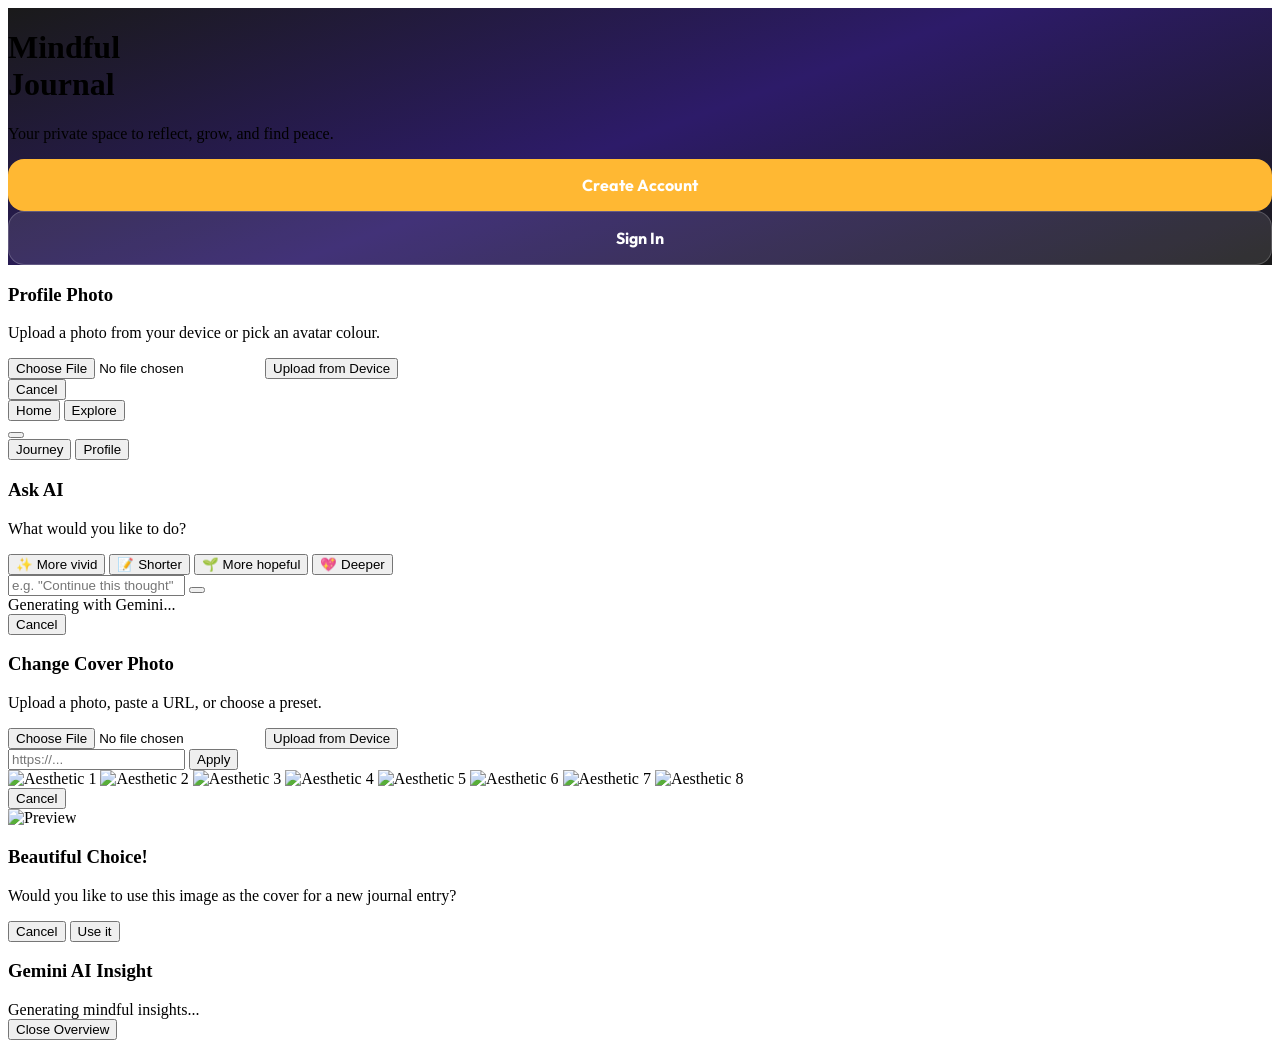
==== journal-app/index.html @ d324f7d2 "Add files via upload" ====
<!DOCTYPE html>
<html lang="en">
<head>
  <meta charset="UTF-8">
  <meta name="viewport" content="width=device-width, initial-scale=1.0, maximum-scale=1.0, user-scalable=no">
  <title>Mindful Journal</title>
  <script src="https://cdn.tailwindcss.com"></script>
  <link href="https://fonts.googleapis.com/css2?family=Outfit:wght@300;400;500;600;700&display=swap" rel="stylesheet">
  <script>
    tailwind.config = {
      theme: {
        extend: {
          colors: {
            brand: {
              yellow: '#FFB833',
              orange: '#FF9E2C',
              dark: '#1A1A1A',
              gray: '#F5F5F7',
              text: '#333333',
              lightText: '#8E8E93',
            },
            card: {
              peach: '#FEE4DE',
              lavender: '#E7E0FF',
              sage: '#E3E9D7',
              sun: '#FCDC6E', // approximating the sun card
            }
          },
          fontFamily: {
            sans: ['Outfit', 'sans-serif'],
          },
          boxShadow: {
            'soft': '0 4px 20px rgba(0, 0, 0, 0.05)',
            'float': '0 8px 30px rgba(255, 184, 51, 0.3)',
          }
        }
      }
    }
  </script>
  <link href="https://cdn.jsdelivr.net/npm/remixicon@3.5.0/fonts/remixicon.css" rel="stylesheet">
  <link rel="stylesheet" href="style.css">
</head>
<body class="bg-brand-gray text-brand-text font-sans antialiased sm:flex sm:justify-center sm:items-center sm:h-screen sm:bg-gray-200">
  <!-- Mobile Emulator Container for Desktop -->
  <div id="app-wrapper" class="w-full h-full min-h-screen bg-brand-gray relative overflow-hidden sm:w-[390px] sm:h-[844px] sm:min-h-[844px] sm:rounded-[40px] sm:shadow-2xl sm:border-[8px] sm:border-white flex flex-col">

    <!-- Auth Overlay — covers the entire app until user is logged in -->
    <div id="auth-overlay" class="absolute inset-0 z-[500] bg-white flex flex-col overflow-y-auto hide-scrollbar">
      <!-- Content injected by JS depending on auth step -->
    </div>

    <!-- Avatar Picker Modal -->
    <div id="avatar-picker-modal" class="fixed inset-0 z-[600] bg-black/50 backdrop-blur-sm hidden flex-col justify-end">
      <div class="bg-white w-full rounded-t-[32px] p-4 sm:p-6 pb-10 shadow-2xl">
        <div class="w-12 h-1.5 bg-gray-200 rounded-full mx-auto mb-5"></div>
        <h3 class="text-xl font-bold mb-1">Profile Photo</h3>
        <p class="text-sm text-brand-lightText mb-5">Upload a photo from your device or pick an avatar colour.</p>
        <input type="file" id="avatar-file-input" accept="image/*" class="hidden" onchange="handleAvatarFileUpload(event)">
        <button onclick="document.getElementById('avatar-file-input').click()" class="w-full py-3 bg-brand-dark text-white font-bold rounded-xl text-sm mb-5 flex items-center justify-center gap-2 hover:bg-black transition-colors">
          <i class="ri-upload-2-line text-lg"></i> Upload from Device
        </button>
        <div class="grid grid-cols-4 gap-3 mb-5" id="avatar-preset-grid">
          <!-- Presets injected by JS -->
        </div>
        <button onclick="closeAvatarPicker()" class="w-full py-3 bg-brand-gray rounded-xl font-semibold text-brand-dark">Cancel</button>
      </div>
    </div>

    <!-- Screens Container -->

    <div id="screens-container" class="flex-1 overflow-y-auto pb-24 hide-scrollbar relative bg-brand-gray">
      <!-- Home Screen -->
      <div id="screen-home" class="screen-view active w-full min-h-full p-4 sm:p-6 transition-opacity duration-300">
        <!-- Content injected by JS -->
      </div>

      <div id="screen-detail" class="screen-view w-full min-h-full p-4 sm:p-6 transition-opacity duration-300 bg-white">
        <!-- Content injected by JS -->
      </div>

      <div id="screen-explore" class="screen-view w-full min-h-full p-0 transition-opacity duration-300 bg-brand-gray">
        <!-- Content injected by JS -->
      </div>

      <div id="screen-create" class="screen-view w-full min-h-full p-4 sm:p-6 transition-opacity duration-300 bg-white">
        <!-- Content injected by JS -->
      </div>

      <div id="screen-stats" class="screen-view w-full min-h-full p-4 sm:p-6 transition-opacity duration-300 bg-brand-gray">
        <!-- Content injected by JS -->
      </div>

      <div id="screen-profile" class="screen-view w-full min-h-full p-4 sm:p-6 transition-opacity duration-300 bg-brand-gray">
        <!-- Content injected by JS -->
      </div>
    </div>

    <!-- Bottom Navigation -->
    <nav id="bottom-nav" class="absolute bottom-0 left-0 w-full bg-white px-4 sm:px-6 pb-6 sm:pb-8 pt-3 sm:pt-4 rounded-t-3xl shadow-[0_-4px_20px_rgba(0,0,0,0.03)] flex justify-around sm:justify-between items-center z-50">
      <button class="nav-item active flex flex-col items-center gap-1 text-brand-dark" data-target="screen-home">
        <i class="ri-home-5-fill text-2xl"></i>
        <span class="text-[10px] font-medium">Home</span>
      </button>
      <button class="nav-item flex flex-col items-center gap-1 text-brand-lightText grayscale opacity-60" data-target="screen-explore">
        <i class="ri-compass-3-line text-2xl"></i>
        <span class="text-[10px] font-medium">Explore</span>
      </button>
      
      <!-- FAB -->
      <div class="relative -top-5 sm:-top-6">
        <button onclick="switchScreen('screen-create')" class="w-14 h-14 bg-brand-yellow rounded-full flex items-center justify-center text-white text-3xl shadow-float hover:scale-105 transition-transform">
          <i class="ri-add-line"></i>
        </button>
      </div>

      <button class="nav-item flex flex-col items-center gap-1 text-brand-lightText grayscale opacity-60" data-target="screen-stats">
        <i class="ri-bar-chart-2-fill text-2xl"></i>
        <span class="text-[10px] font-medium">Journey</span>
      </button>
      <button class="nav-item flex flex-col items-center gap-1 text-brand-lightText grayscale opacity-60" data-target="screen-profile">
        <i class="ri-user-3-fill text-2xl"></i>
        <span class="text-[10px] font-medium">Profile</span>
      </button>
    </nav>

    <!-- Floating AI Selection Popup (shown when text is highlighted) -->
    <div id="ai-selection-popup" style="display:none; top:0; left:0;">
      <button class="ai-purple" onclick="aiRewriteSelection('improve')">
        <i class="ri-sparkling-fill"></i> Improve
      </button>
      <div class="sep"></div>
      <button onclick="aiRewriteSelection('shorter')">Shorter</button>
      <button onclick="aiRewriteSelection('emotional')">Emotional</button>
      <div class="sep"></div>
      <button onclick="aiRewriteCustom()"><i class="ri-chat-ai-line"></i> Ask AI</button>
    </div>

    <!-- Ask AI Bottom Sheet Modal -->
    <div id="ask-ai-modal" class="fixed inset-0 z-[300] bg-black/50 backdrop-blur-sm hidden flex-col justify-end">
      <div class="modal-card bg-white w-full rounded-t-[32px] p-4 sm:p-6 pb-10 shadow-2xl">
        <div class="w-12 h-1.5 bg-gray-200 rounded-full mx-auto mb-5"></div>
        <div class="flex items-center gap-3 mb-4">
          <div class="w-10 h-10 rounded-full bg-gradient-to-tr from-purple-500 to-pink-500 flex items-center justify-center text-white flex-shrink-0">
            <i class="ri-sparkling-fill"></i>
          </div>
          <div>
            <h3 class="font-bold text-brand-dark text-lg leading-tight">Ask AI</h3>
            <p id="ask-ai-context-label" class="text-xs text-brand-lightText">What would you like to do?</p>
          </div>
        </div>

        <div class="flex gap-2 flex-wrap mb-4">
          <button onclick="askAiQuickAction('Rewrite this to be more vivid and descriptive')" class="px-3 py-2 bg-purple-50 text-purple-700 text-xs font-semibold rounded-xl border border-purple-200 hover:bg-purple-100 transition">✨ More vivid</button>
          <button onclick="askAiQuickAction('Make this more concise and clear')" class="px-3 py-2 bg-blue-50 text-blue-700 text-xs font-semibold rounded-xl border border-blue-200 hover:bg-blue-100 transition">📝 Shorter</button>
          <button onclick="askAiQuickAction('Rewrite this to sound more positive and hopeful')" class="px-3 py-2 bg-green-50 text-green-700 text-xs font-semibold rounded-xl border border-green-200 hover:bg-green-100 transition">🌱 More hopeful</button>
          <button onclick="askAiQuickAction('Rewrite this to sound more emotionally deep and reflective')" class="px-3 py-2 bg-red-50 text-red-700 text-xs font-semibold rounded-xl border border-red-200 hover:bg-red-100 transition">💖 Deeper</button>
        </div>

        <div class="flex gap-2">
          <input type="text" id="ask-ai-input" placeholder='e.g. "Continue this thought"' class="flex-1 bg-brand-gray px-4 py-3 rounded-xl text-sm outline-none border border-transparent focus:border-purple-400 transition-colors">
          <button onclick="askAiCustomSubmit()" class="w-12 h-12 bg-brand-dark text-white rounded-xl flex-shrink-0 flex items-center justify-center hover:bg-black transition-colors">
            <i class="ri-send-plane-fill text-lg"></i>
          </button>
        </div>

        <div id="ask-ai-loading" class="hidden mt-4 flex items-center gap-2 text-brand-lightText text-sm">
          <i class="ri-loader-4-line animate-spin"></i> Generating with Gemini...
        </div>

        <button onclick="closeAskAiModal()" class="mt-4 w-full py-3 bg-brand-gray rounded-xl font-semibold text-brand-dark hover:bg-gray-200 transition-colors">
          Cancel
        </button>
      </div>
    </div>

    <!-- Image Picker Modal -->
    <div id="img-picker-modal" class="fixed inset-0 z-[200] bg-black/50 backdrop-blur-sm hidden flex-col justify-end">
      <div class="bg-white w-full rounded-t-[32px] p-6 pb-10 shadow-2xl">
        <div class="w-12 h-1.5 bg-gray-200 rounded-full mx-auto mb-6"></div>
        <h3 class="text-xl font-bold mb-2">Change Cover Photo</h3>
        <p class="text-sm text-brand-lightText mb-5">Upload a photo, paste a URL, or choose a preset.</p>

        <input type="file" id="cover-file-input" accept="image/*" class="hidden" onchange="handleCoverFileUpload(event)">
        <button onclick="document.getElementById('cover-file-input').click()" class="w-full py-3 bg-brand-dark text-white font-bold rounded-xl text-sm mb-3 flex items-center justify-center gap-2 hover:bg-black transition-colors">
          <i class="ri-upload-2-line text-lg"></i> Upload from Device
        </button>

        <div class="flex gap-2 mb-5">
          <input type="text" id="img-url-input" placeholder="https://..." class="flex-1 bg-brand-gray px-4 py-3 rounded-xl text-sm outline-none border border-gray-200 focus:border-brand-yellow transition-colors">
          <button onclick="applyCustomImageUrl()" class="px-4 py-3 bg-brand-dark text-white font-bold rounded-xl text-sm hover:bg-black transition-colors">
            Apply
          </button>
        </div>

        <div class="grid grid-cols-4 gap-2">
          <img onclick="applyPresetImage(this.src)" src="https://i.pinimg.com/1200x/4b/61/93/4b6193893b5e78852385512422b9fa9e.jpg" class="w-full h-24 object-cover rounded-xl cursor-pointer hover:ring-2 hover:ring-brand-yellow transition-all" alt="Aesthetic 1">
          <img onclick="applyPresetImage(this.src)" src="https://i.pinimg.com/1200x/74/a7/91/74a791a1e32c9d381e6bcad683d2a7ba.jpg" class="w-full h-24 object-cover rounded-xl cursor-pointer hover:ring-2 hover:ring-brand-yellow transition-all" alt="Aesthetic 2">
          <img onclick="applyPresetImage(this.src)" src="https://i.pinimg.com/1200x/70/29/11/7029115ab573baf10929a5ef2105f81c.jpg" class="w-full h-24 object-cover rounded-xl cursor-pointer hover:ring-2 hover:ring-brand-yellow transition-all" alt="Aesthetic 3">
          <img onclick="applyPresetImage(this.src)" src="https://i.pinimg.com/1200x/b2/95/29/b2952920b7923033c314f804318075f7.jpg" class="w-full h-24 object-cover rounded-xl cursor-pointer hover:ring-2 hover:ring-brand-yellow transition-all" alt="Aesthetic 4">
          <img onclick="applyPresetImage(this.src)" src="https://i.pinimg.com/736x/4c/b4/b4/4cb4b4af788147056a9e506280818e3b.jpg" class="w-full h-24 object-cover rounded-xl cursor-pointer hover:ring-2 hover:ring-brand-yellow transition-all" alt="Aesthetic 5">
          <img onclick="applyPresetImage(this.src)" src="https://i.pinimg.com/736x/93/63/44/936344a9551968ecbde37266d01f3e21.jpg" class="w-full h-24 object-cover rounded-xl cursor-pointer hover:ring-2 hover:ring-brand-yellow transition-all" alt="Aesthetic 6">
          <img onclick="applyPresetImage(this.src)" src="https://i.pinimg.com/1200x/39/2e/f9/392ef906f1722f71c103b17f19697b73.jpg" class="w-full h-24 object-cover rounded-xl cursor-pointer hover:ring-2 hover:ring-brand-yellow transition-all" alt="Aesthetic 7">
          <img onclick="applyPresetImage(this.src)" src="https://i.pinimg.com/1200x/50/6c/c3/506cc38eaed3badcfc34f2e864b45484.jpg" class="w-full h-24 object-cover rounded-xl cursor-pointer hover:ring-2 hover:ring-brand-yellow transition-all" alt="Aesthetic 8">
        </div>

        <button onclick="closeImgPicker()" class="mt-5 w-full py-3 bg-brand-gray rounded-xl font-semibold text-brand-dark hover:bg-gray-200 transition-colors">
          Cancel
        </button>
      </div>
    </div>

    <!-- Explore Image Preview Modal -->
    <div id="explore-preview-modal" class="fixed inset-0 z-[400] bg-brand-dark/95 backdrop-blur-sm hidden flex-col items-center justify-center p-4">
      <div class="w-full max-w-sm bg-white rounded-[32px] overflow-hidden shadow-2xl">
        <img id="explore-preview-img" src="" class="w-full h-80 object-cover" alt="Preview">
        <div class="p-6 text-center">
          <div class="w-12 h-1 bg-brand-yellow rounded-full mx-auto mb-4"></div>
          <h3 class="text-xl font-bold mb-2 text-brand-dark">Beautiful Choice!</h3>
          <p class="text-sm text-brand-lightText mb-6">Would you like to use this image as the cover for a new journal entry?</p>
          <div class="flex gap-3">
            <button onclick="closeExplorePreview()" class="flex-1 py-3 bg-brand-gray text-brand-dark font-semibold rounded-xl hover:bg-gray-200 transition-colors">Cancel</button>
            <button id="explore-preview-confirm" class="flex-1 py-3 bg-brand-dark text-white font-bold rounded-xl hover:bg-black transition-colors flex items-center justify-center gap-2">
              <i class="ri-quill-pen-line"></i> Use it
            </button>
          </div>
        </div>
      </div>
    </div>

    <!-- Gemini AI Modal -->
    <div id="ai-modal" class="fixed inset-0 z-[100] bg-black/40 backdrop-blur-sm hidden flex-col justify-end">
      <div class="bg-white w-full rounded-t-[32px] p-4 sm:p-6 pb-12 transform translate-y-full transition-transform duration-300 shadow-2xl" id="ai-modal-content">
        <div class="w-12 h-1.5 bg-gray-200 rounded-full mx-auto mb-6"></div>
        <div class="flex items-center gap-3 mb-4">
          <div class="w-10 h-10 rounded-full bg-gradient-to-tr from-blue-400 to-purple-500 flex items-center justify-center text-white">
            <i class="ri-sparkling-fill"></i>
          </div>
          <h3 class="text-xl font-semibold">Gemini AI Insight</h3>
        </div>
        <div id="ai-response" class="text-brand-text/80 leading-relaxed min-h-[100px] mb-6">
          <div class="animate-pulse flex space-x-2 items-center text-brand-lightText">
            <i class="ri-loader-4-line animate-spin text-xl"></i>
            <span>Generating mindful insights...</span>
          </div>
        </div>
        <button id="close-ai-modal" class="w-full py-4 bg-brand-gray rounded-2xl font-semibold text-brand-dark hover:bg-gray-200 transition-colors">
          Close Overview
        </button>
      </div>
    </div>

  </div>

  <script src="main.js"></script>
</body>
</html>
---- journal-app/style.css ----
/* ===================== AUTH OVERLAY ===================== */

/* The auth overlay hides with a fade+scale out */
#auth-overlay {
  transition: opacity 0.4s ease, transform 0.4s ease;
}

#auth-overlay.hide {
  opacity: 0;
  transform: scale(1.04);
  pointer-events: none;
}

/* Auth screen slide-in animation */
.auth-screen {
  animation: authSlideIn 0.35s cubic-bezier(0.16, 1, 0.3, 1) forwards;
}

@keyframes authSlideIn {
  from { opacity: 0; transform: translateY(24px); }
  to   { opacity: 1; transform: translateY(0); }
}

/* Welcome gradient background */
.auth-welcome-bg {
  background: linear-gradient(160deg, #1A1A1A 0%, #2D1B69 50%, #1A1A1A 100%);
}

/* Input field focus ring */
.auth-input {
  width: 100%;
  background: #F5F5F7;
  border: 2px solid transparent;
  border-radius: 14px;
  padding: 14px 16px;
  font-size: 15px;
  font-family: 'Outfit', sans-serif;
  outline: none;
  transition: border-color 0.2s, background 0.2s;
  color: #1A1A1A;
}

.auth-input:focus {
  border-color: #FFB833;
  background: #fff;
}

.auth-input.error {
  border-color: #EF4444;
}

/* Primary auth button */
.auth-btn {
  width: 100%;
  padding: 16px;
  border-radius: 16px;
  border: none;
  background: #1A1A1A;
  color: white;
  font-size: 16px;
  font-weight: 700;
  font-family: 'Outfit', sans-serif;
  cursor: pointer;
  transition: transform 0.15s, background 0.15s;
}

.auth-btn:hover   { background: #000; }
.auth-btn:active  { transform: scale(0.98); }

.auth-btn.yellow {
  background: #FFB833;
}
.auth-btn.yellow:hover { background: #e8a42c; }

/* Role selection cards */
.role-card {
  flex: 1;
  border: 2px solid #EBEBEB;
  border-radius: 24px;
  padding: 24px 16px;
  text-align: center;
  cursor: pointer;
  transition: border-color 0.2s, box-shadow 0.2s, transform 0.15s;
  background: white;
  font-family: 'Outfit', sans-serif;
}

.role-card:hover {
  border-color: #FFB833;
  box-shadow: 0 8px 24px rgba(255, 184, 51, 0.2);
  transform: translateY(-2px);
}

.role-card.selected {
  border-color: #FFB833;
  background: #FFF8EC;
  box-shadow: 0 8px 24px rgba(255, 184, 51, 0.25);
}

.role-card.selected .role-check {
  opacity: 1;
  transform: scale(1);
}

.role-check {
  opacity: 0;
  transform: scale(0.5);
  transition: opacity 0.2s, transform 0.2s;
}

/* Avatar ring on profile */
.avatar-ring {
  position: relative;
  width: 96px;
  height: 96px;
  border-radius: 50%;
  padding: 3px;
  background: linear-gradient(135deg, #FFB833, #FF6B35);
}

.avatar-ring img, .avatar-ring .avatar-initials {
  width: 100%;
  height: 100%;
  border-radius: 50%;
  object-fit: cover;
  background: #F5F5F7;
  display: flex;
  align-items: center;
  justify-content: center;
}

/* Hide scrollbar for Chrome, Safari and Opera */
.hide-scrollbar::-webkit-scrollbar {
  display: none;
}


/* Hide scrollbar for IE, Edge and Firefox */
.hide-scrollbar {
  -ms-overflow-style: none;
  scrollbar-width: none;
}

/* Smooth scrolling */
html {
  scroll-behavior: smooth;
}

/* Screen Transitions */
.screen-view {
  display: none;
  animation: fadeIn 0.3s ease-out forwards;
}

.screen-view.active {
  display: block;
}

@keyframes fadeIn {
  from { opacity: 0; transform: translateY(10px); }
  to { opacity: 1; transform: translateY(0); }
}

/* Custom Gradients for Cards */
.bg-sun-gradient {
  background: linear-gradient(180deg, #FAD961 0%, #F76B1C 100%);
}

.bg-evening-gradient {
  background: linear-gradient(135deg, #DFD9D1 0%, #C4BCAF 100%);
}

/* Image styling for cover */
.cover-image-mask {
  mask-image: linear-gradient(to bottom, black 50%, transparent 100%);
  -webkit-mask-image: linear-gradient(to bottom, black 50%, transparent 100%);
}

/* AI modal slide up */
.modal-open #ai-modal-content {
  transform: translateY(0);
}

/* ===================== RICH TEXT EDITOR ===================== */

/* Toolbar scrollable strip */
.rte-toolbar {
  display: flex;
  align-items: center;
  gap: 2px;
  overflow-x: auto;
  padding: 6px 8px;
  background: #FFFFFF;
  border-radius: 16px;
  border: 1px solid #EBEBEB;
  box-shadow: 0 2px 12px rgba(0, 0, 0, 0.05);
  scrollbar-width: none;
}

.rte-toolbar::-webkit-scrollbar {
  display: none;
}

.rte-toolbar .divider {
  width: 1px;
  height: 20px;
  background: #E5E5E5;
  flex-shrink: 0;
  margin: 0 4px;
}

.rte-btn {
  display: flex;
  align-items: center;
  justify-content: center;
  width: 34px;
  height: 34px;
  border-radius: 10px;
  border: none;
  background: transparent;
  cursor: pointer;
  font-size: 14px;
  font-weight: 700;
  color: #555;
  flex-shrink: 0;
  transition: background 0.15s, color 0.15s, transform 0.1s;
  font-family: 'Outfit', sans-serif;
  line-height: 1;
}

.rte-btn:hover {
  background: #F0F0F5;
  color: #1A1A1A;
  transform: scale(1.05);
}

.rte-btn.active {
  background: #FFB833;
  color: white;
}

.rte-btn i {
  font-size: 15px;
}

/* The content editable zone */
.rte-content {
  min-height: 200px;
  outline: none;
  font-family: 'Outfit', sans-serif;
  font-size: 16px;
  line-height: 1.7;
  color: #444;
  caret-color: #FFB833;
}

.rte-content:empty::before {
  content: attr(data-placeholder);
  color: #BABABA;
  pointer-events: none;
}

/* Typography inside editor */
.rte-content h1 {
  font-size: 1.75rem;
  font-weight: 800;
  color: #1A1A1A;
  line-height: 1.3;
  margin-bottom: 0.25em;
}

.rte-content h2 {
  font-size: 1.25rem;
  font-weight: 700;
  color: #1A1A1A;
  line-height: 1.4;
  margin-bottom: 0.2em;
}

.rte-content h3 {
  font-size: 1.05rem;
  font-weight: 600;
  color: #333;
  line-height: 1.4;
  margin-bottom: 0.2em;
}

.rte-content p {
  margin: 0;
}

.rte-content ul {
  list-style-type: disc;
  padding-left: 1.5em;
}

.rte-content ol {
  list-style-type: decimal;
  padding-left: 1.5em;
}

/* Editable cover image */
.editable-cover {
  position: relative;
  cursor: pointer;
}

.editable-cover:hover .cover-edit-overlay {
  opacity: 1;
}

.cover-edit-overlay {
  position: absolute;
  inset: 0;
  background: rgba(0,0,0,0.4);
  border-radius: 1.5rem;
  display: flex;
  align-items: center;
  justify-content: center;
  opacity: 0;
  transition: opacity 0.25s ease;
}

.cover-edit-overlay span {
  color: white;
  font-weight: 700;
  font-size: 14px;
  display: flex;
  align-items: center;
  gap: 6px;
}

/* ===================== AI SELECTION POPUP ===================== */

#ai-selection-popup {
  position: fixed;
  z-index: 9999;
  background: #1A1A1A;
  border-radius: 16px;
  padding: 6px;
  display: flex;
  align-items: center;
  gap: 4px;
  box-shadow: 0 8px 32px rgba(0,0,0,0.25), 0 2px 8px rgba(0,0,0,0.15);
  pointer-events: all;
  animation: popIn 0.18s cubic-bezier(0.34, 1.56, 0.64, 1) forwards;
  transform-origin: bottom center;
}

@keyframes popIn {
  from { opacity: 0; transform: scale(0.7) translateY(8px); }
  to   { opacity: 1; transform: scale(1) translateY(0); }
}

#ai-selection-popup button {
  padding: 6px 12px;
  border-radius: 10px;
  border: none;
  background: transparent;
  color: #fff;
  font-size: 12px;
  font-weight: 600;
  cursor: pointer;
  white-space: nowrap;
  font-family: 'Outfit', sans-serif;
  display: flex;
  align-items: center;
  gap: 5px;
  transition: background 0.15s;
}

#ai-selection-popup button:hover {
  background: rgba(255,255,255,0.15);
}

#ai-selection-popup button.ai-purple {
  background: linear-gradient(135deg, #7C3AED, #a855f7);
  color: white;
}

#ai-selection-popup button.ai-purple:hover {
  background: linear-gradient(135deg, #6d28d9, #9333ea);
}

#ai-selection-popup .sep {
  width: 1px;
  height: 20px;
  background: rgba(255,255,255,0.15);
  flex-shrink: 0;
}

/* Ask AI modal */
#ask-ai-modal {
  transition: opacity 0.25s ease;
}

#ask-ai-modal .modal-card {
  animation: slideUp 0.3s cubic-bezier(0.16, 1, 0.3, 1) forwards;
}

@keyframes slideUp {
  from { transform: translateY(100%); }
  to   { transform: translateY(0); }
}

/* Pulsing highlight on AI-replaced text */
@keyframes aiHighlight {
  0%   { background: rgba(124, 58, 237, 0.2); }
  100% { background: transparent; }
}

.ai-replaced {
  animation: aiHighlight 1.5s ease-out forwards;
  border-radius: 4px;
}

/* Image picker modal */
#img-picker-modal {
  transition: opacity 0.3s ease;
}
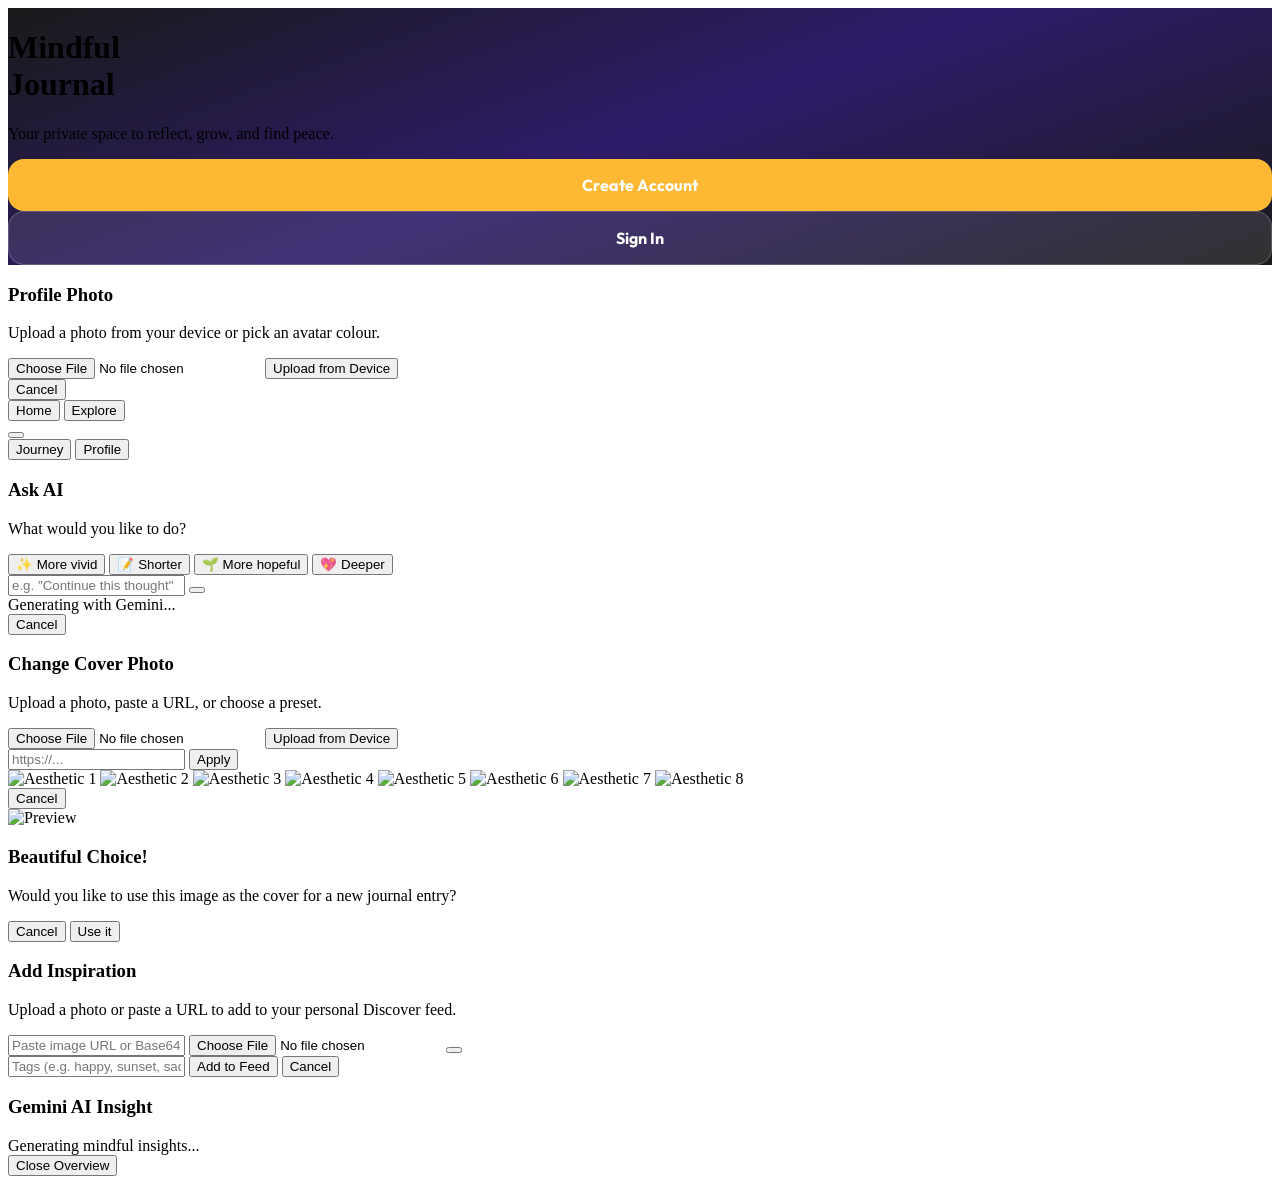
==== commit 26cad583: "Add files via upload" ====
--- a/journal-app/index.html
+++ b/journal-app/index.html
@@ -227,6 +227,32 @@
       </div>
     </div>
 
+    <!-- Explore Add Inspiration Modal -->
+    <div id="explore-add-modal" class="fixed inset-0 z-[400] bg-black/50 backdrop-blur-sm hidden flex-col justify-end">
+      <div class="bg-white w-full rounded-t-[32px] p-6 pb-10 shadow-2xl animate-[slideUp_0.3s_ease-out]">
+        <div class="w-12 h-1.5 bg-gray-200 rounded-full mx-auto mb-6"></div>
+        <h3 class="text-xl font-bold mb-2 text-brand-dark">Add Inspiration</h3>
+        <p class="text-sm text-brand-lightText mb-5">Upload a photo or paste a URL to add to your personal Discover feed.</p>
+
+        <div class="flex gap-2 mb-4">
+          <input type="text" id="explore-add-url" placeholder="Paste image URL or Base64..." class="flex-1 bg-brand-gray px-4 py-3 rounded-xl text-sm outline-none border border-transparent focus:border-brand-yellow transition-colors">
+          <input type="file" id="explore-add-file" accept="image/*" class="hidden" onchange="handleExploreFileUpload(event)">
+          <button onclick="document.getElementById('explore-add-file').click()" class="px-4 py-3 bg-brand-dark text-white font-bold rounded-xl text-sm hover:bg-black transition-colors" title="Upload from Device">
+            <i class="ri-upload-2-line text-lg"></i>
+          </button>
+        </div>
+        
+        <input type="text" id="explore-add-tags" placeholder="Tags (e.g. happy, sunset, sad)" class="w-full bg-brand-gray px-4 py-3 rounded-xl text-sm outline-none border border-transparent focus:border-brand-yellow transition-colors mb-5">
+
+        <button onclick="saveExploreInspiration()" class="w-full py-3 bg-brand-yellow text-white font-bold rounded-xl text-sm mb-3 shadow-md hover:scale-[1.02] transition-transform">
+          Add to Feed
+        </button>
+        <button onclick="closeExploreAddModal()" class="w-full py-3 bg-brand-gray text-brand-dark rounded-xl font-semibold text-sm hover:bg-gray-200 transition-colors">
+          Cancel
+        </button>
+      </div>
+    </div>
+
     <!-- Gemini AI Modal -->
     <div id="ai-modal" class="fixed inset-0 z-[100] bg-black/40 backdrop-blur-sm hidden flex-col justify-end">
       <div class="bg-white w-full rounded-t-[32px] p-4 sm:p-6 pb-12 transform translate-y-full transition-transform duration-300 shadow-2xl" id="ai-modal-content">
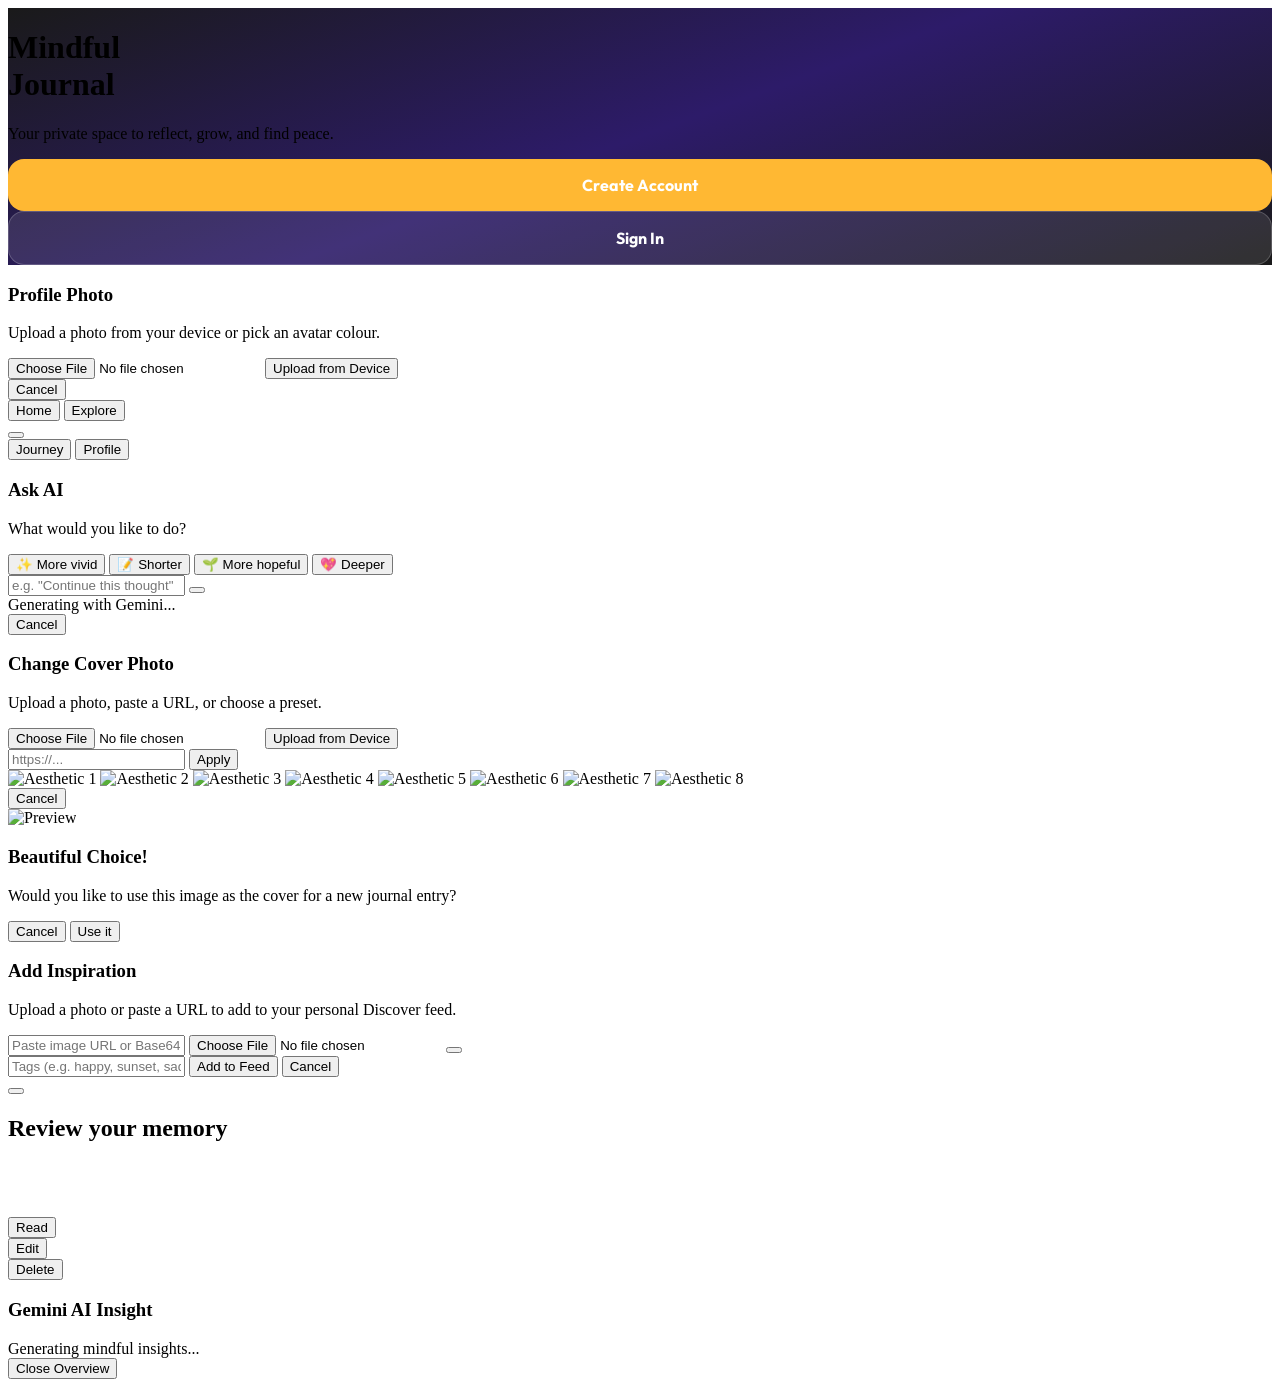
==== commit 5a4423d9: "Add files via upload" ====
--- a/journal-app/index.html
+++ b/journal-app/index.html
@@ -39,6 +39,19 @@
   </script>
   <link href="https://cdn.jsdelivr.net/npm/remixicon@3.5.0/fonts/remixicon.css" rel="stylesheet">
   <link rel="stylesheet" href="style.css">
+    <style>
+      .hide-scrollbar::-webkit-scrollbar { display: none; }
+      .hide-scrollbar { -ms-overflow-style: none; scrollbar-width: none; }
+      
+      @keyframes bookFlipNext {
+        0% { transform: perspective(2000px) rotateY(0deg); opacity: 1; transform-origin: left; }
+        100% { transform: perspective(2000px) rotateY(-90deg); opacity: 0; transform-origin: left; }
+      }
+      @keyframes bookFlipPrev {
+        0% { transform: perspective(2000px) rotateY(0deg); opacity: 1; transform-origin: right; }
+        100% { transform: perspective(2000px) rotateY(90deg); opacity: 0; transform-origin: right; }
+      }
+    </style>
 </head>
 <body class="bg-brand-gray text-brand-text font-sans antialiased sm:flex sm:justify-center sm:items-center sm:h-screen sm:bg-gray-200">
   <!-- Mobile Emulator Container for Desktop -->
@@ -253,6 +266,61 @@
       </div>
     </div>
 
+    <!-- Premium Light Book Actions Overlay Modal -->
+    <div id="book-actions-modal" class="fixed inset-0 z-[500] bg-brand-light/95 backdrop-blur-md hidden flex-col items-center justify-center p-6 opacity-0 transition-opacity duration-300">
+      
+      <!-- Top Text & Back -->
+      <div class="absolute top-14 left-0 right-0 text-center px-6 animate-[fadeIn_0.5s_ease-out]">
+        <button onclick="closeBookOptions()" class="mb-4 w-10 h-10 rounded-full bg-white border border-gray-200 text-brand-dark flex items-center justify-center hover:bg-gray-100 transition-all mx-auto shadow-sm">
+          <i class="ri-arrow-down-line text-lg"></i>
+        </button>
+        <h2 class="text-brand-dark font-serif text-2xl tracking-wide font-bold">Review your memory</h2>
+      </div>
+
+      <div class="w-full max-w-[320px] flex flex-col items-center animate-[slideUp_0.4s_ease-out] mt-10">
+        <!-- Enlarged VIP Book Preview -->
+        <div class="relative w-[230px] h-[320px] mb-12 shadow-[0_30px_60px_rgba(0,0,0,0.15),inset_0_2px_10px_rgba(255,255,255,0.8)] rounded-r-[20px] rounded-l-[4px] overflow-hidden bg-brand-gray group transform transition-transform duration-500 hover:scale-[1.02]">
+          <!-- Binding -->
+          <div class="absolute top-0 bottom-0 left-0 w-5 bg-gradient-to-r from-black/20 via-black/5 to-transparent z-20 mix-blend-multiply"></div>
+          <div class="absolute top-0 bottom-0 left-[16px] w-[1px] bg-white/60 z-20"></div>
+          <div class="absolute top-0 bottom-0 left-[18px] w-[1px] bg-black/10 z-20"></div>
+          <!-- Cover -->
+          <img id="action-book-cover" src="" class="absolute inset-0 w-full h-full object-cover">
+          <div class="absolute inset-0 bg-gradient-to-b from-transparent via-transparent to-black/30 pointer-events-none z-10 block"></div>
+          <!-- Data -->
+          <div class="absolute inset-0 z-20 p-5 pt-6 flex flex-col justify-between">
+            <div class="flex justify-end">
+              <span id="action-book-emotion" class="inline-flex items-center px-2 py-1 bg-white/40 backdrop-blur-md rounded-[6px] text-[10px] text-brand-dark font-bold tracking-widest uppercase border border-white/60 shadow-md"></span>
+            </div>
+            <div class="mt-auto text-center flex flex-col items-center">
+              <h3 id="action-book-title" class="font-serif font-bold text-2xl leading-[1.15] mb-2 text-white drop-shadow-lg" style="display: -webkit-box; -webkit-line-clamp: 3; -webkit-box-orient: vertical; overflow: hidden; text-shadow: 0 2px 5px rgba(0,0,0,0.8);"></h3>
+              <p id="action-book-date" class="text-[9px] text-white font-bold tracking-widest font-sans uppercase drop-shadow-md"></p>
+            </div>
+          </div>
+        </div>
+
+        <!-- Sleek Segmented Action Pill -->
+        <div class="w-full bg-white/80 backdrop-blur-xl rounded-[32px] p-1.5 border border-white shadow-xl flex justify-between gap-1 relative overflow-hidden">
+          <button onclick="actionReadBook()" class="flex-1 py-3.5 text-brand-dark font-bold rounded-[28px] flex flex-col items-center justify-center gap-1 hover:bg-white transition-colors text-xs shadow-[0_2px_10px_rgba(0,0,0,0.05)]">
+            <i class="ri-book-open-fill text-xl mb-0.5"></i> Read
+          </button>
+          
+          <div class="w-[1px] my-2 bg-gray-200"></div>
+          
+          <button onclick="actionEditBook()" class="flex-1 py-3.5 text-brand-dark/60 font-semibold rounded-[28px] flex flex-col items-center justify-center gap-1 hover:bg-white hover:text-brand-dark transition-colors text-xs">
+            <i class="ri-pencil-fill text-xl mb-0.5"></i> Edit
+          </button>
+          
+          <div class="w-[1px] my-2 bg-gray-200"></div>
+          
+          <button onclick="actionDeleteBook()" class="flex-1 py-3.5 text-red-400 font-semibold rounded-[28px] flex flex-col items-center justify-center gap-1 hover:bg-red-50 hover:text-red-500 transition-colors text-xs">
+            <i class="ri-delete-bin-fill text-xl mb-0.5"></i> Delete
+          </button>
+        </div>
+        
+      </div>
+    </div>
+
     <!-- Gemini AI Modal -->
     <div id="ai-modal" class="fixed inset-0 z-[100] bg-black/40 backdrop-blur-sm hidden flex-col justify-end">
       <div class="bg-white w-full rounded-t-[32px] p-4 sm:p-6 pb-12 transform translate-y-full transition-transform duration-300 shadow-2xl" id="ai-modal-content">
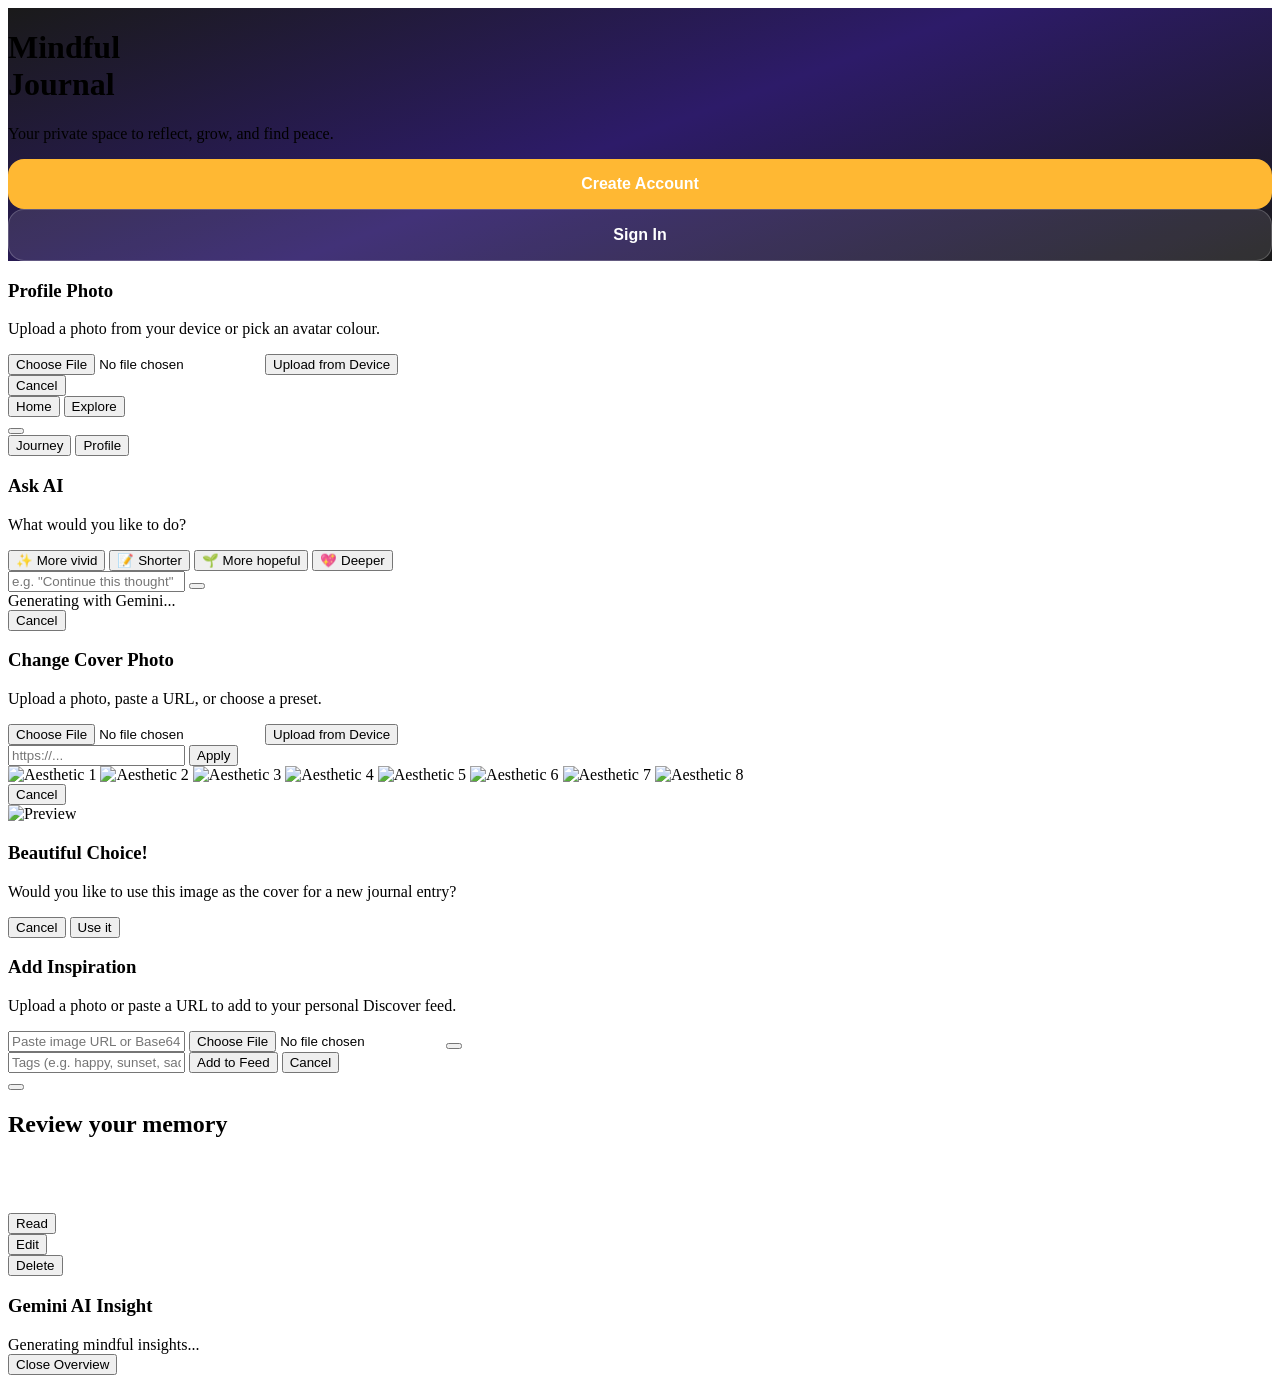
==== commit e9d09599: "Add files via upload" ====
--- a/journal-app/index.html
+++ b/journal-app/index.html
@@ -5,7 +5,7 @@
   <meta name="viewport" content="width=device-width, initial-scale=1.0, maximum-scale=1.0, user-scalable=no">
   <title>Mindful Journal</title>
   <script src="https://cdn.tailwindcss.com"></script>
-  <link href="https://fonts.googleapis.com/css2?family=Outfit:wght@300;400;500;600;700&display=swap" rel="stylesheet">
+  <link href="https://fonts.googleapis.com/css2?family=Inter:wght@300;400;500;600;700;800;900&display=swap" rel="stylesheet">
   <script>
     tailwind.config = {
       theme: {
@@ -27,7 +27,7 @@
             }
           },
           fontFamily: {
-            sans: ['Outfit', 'sans-serif'],
+            sans: ['Inter', 'sans-serif'],
           },
           boxShadow: {
             'soft': '0 4px 20px rgba(0, 0, 0, 0.05)',
@@ -87,7 +87,7 @@
         <!-- Content injected by JS -->
       </div>
 
-      <div id="screen-detail" class="screen-view w-full min-h-full p-4 sm:p-6 transition-opacity duration-300 bg-white">
+      <div id="screen-detail" class="screen-view w-full h-full min-h-full transition-opacity duration-300 bg-white relative">
         <!-- Content injected by JS -->
       </div>
 
@@ -279,7 +279,7 @@
 
       <div class="w-full max-w-[320px] flex flex-col items-center animate-[slideUp_0.4s_ease-out] mt-10">
         <!-- Enlarged VIP Book Preview -->
-        <div class="relative w-[230px] h-[320px] mb-12 shadow-[0_30px_60px_rgba(0,0,0,0.15),inset_0_2px_10px_rgba(255,255,255,0.8)] rounded-r-[20px] rounded-l-[4px] overflow-hidden bg-brand-gray group transform transition-transform duration-500 hover:scale-[1.02]">
+        <div onclick="actionReadBook()" class="cursor-pointer relative w-[230px] h-[320px] mb-12 shadow-[0_30px_60px_rgba(0,0,0,0.15),inset_0_2px_10px_rgba(255,255,255,0.8)] rounded-r-[20px] rounded-l-[4px] overflow-hidden bg-brand-gray group transform transition-transform duration-500 hover:scale-[1.05]">
           <!-- Binding -->
           <div class="absolute top-0 bottom-0 left-0 w-5 bg-gradient-to-r from-black/20 via-black/5 to-transparent z-20 mix-blend-multiply"></div>
           <div class="absolute top-0 bottom-0 left-[16px] w-[1px] bg-white/60 z-20"></div>
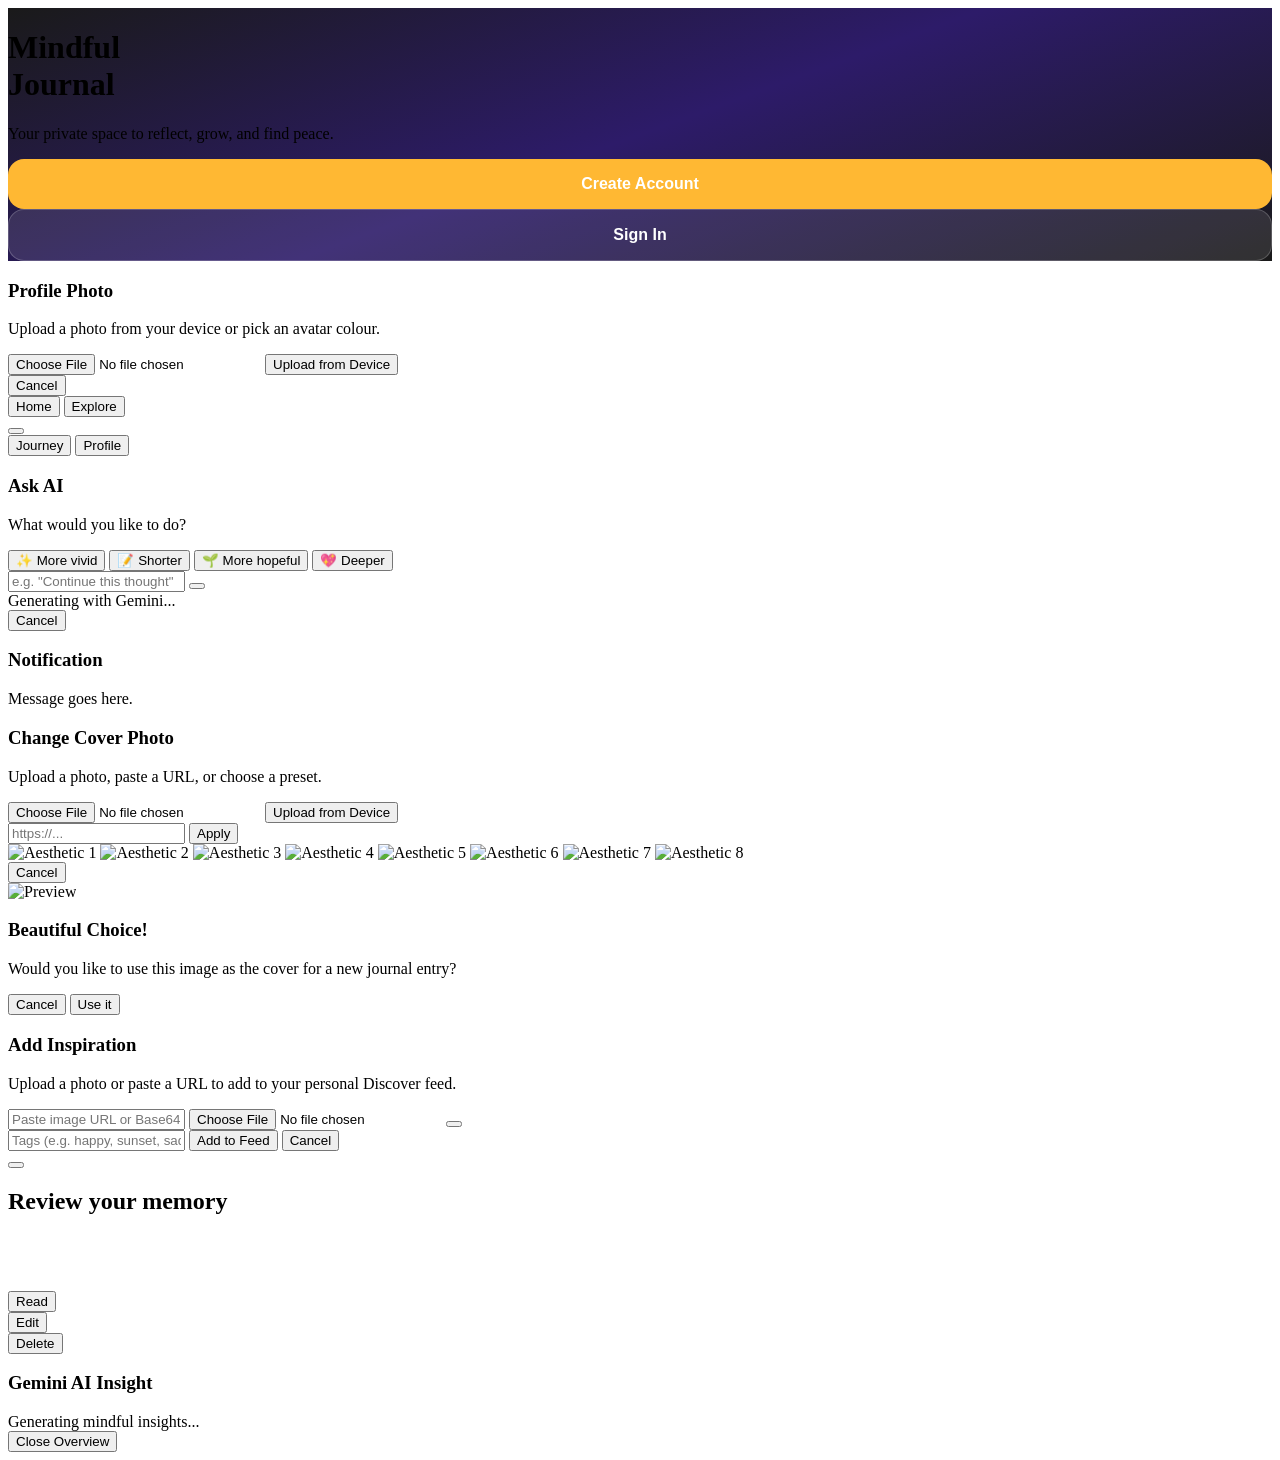
==== commit e88b6388: "Add files via upload" ====
--- a/journal-app/index.html
+++ b/journal-app/index.html
@@ -53,9 +53,9 @@
       }
     </style>
 </head>
-<body class="bg-brand-gray text-brand-text font-sans antialiased sm:flex sm:justify-center sm:items-center sm:h-screen sm:bg-gray-200">
+<body class="bg-brand-gray text-brand-text font-sans antialiased h-screen sm:flex sm:justify-center sm:items-center sm:bg-gray-200">
   <!-- Mobile Emulator Container for Desktop -->
-  <div id="app-wrapper" class="w-full h-full min-h-screen bg-brand-gray relative overflow-hidden sm:w-[390px] sm:h-[844px] sm:min-h-[844px] sm:rounded-[40px] sm:shadow-2xl sm:border-[8px] sm:border-white flex flex-col">
+  <div id="app-wrapper" class="w-full h-full bg-brand-gray relative overflow-hidden sm:w-[390px] sm:h-[844px] sm:rounded-[40px] sm:shadow-2xl sm:border-[8px] sm:border-white flex flex-col">
 
     <!-- Auth Overlay — covers the entire app until user is logged in -->
     <div id="auth-overlay" class="absolute inset-0 z-[500] bg-white flex flex-col overflow-y-auto hide-scrollbar">
@@ -81,7 +81,7 @@
 
     <!-- Screens Container -->
 
-    <div id="screens-container" class="flex-1 overflow-y-auto pb-24 hide-scrollbar relative bg-brand-gray">
+    <div id="screens-container" class="flex-1 overflow-y-auto hide-scrollbar relative bg-brand-gray">
       <!-- Home Screen -->
       <div id="screen-home" class="screen-view active w-full min-h-full p-4 sm:p-6 transition-opacity duration-300">
         <!-- Content injected by JS -->
@@ -109,7 +109,7 @@
     </div>
 
     <!-- Bottom Navigation -->
-    <nav id="bottom-nav" class="absolute bottom-0 left-0 w-full bg-white px-4 sm:px-6 pb-6 sm:pb-8 pt-3 sm:pt-4 rounded-t-3xl shadow-[0_-4px_20px_rgba(0,0,0,0.03)] flex justify-around sm:justify-between items-center z-50">
+    <nav id="bottom-nav" class="sticky bottom-0 w-full bg-white px-4 sm:px-6 pb-6 sm:pb-8 pt-3 sm:pt-4 rounded-t-3xl shadow-[0_-4px_20px_rgba(0,0,0,0.03)] flex justify-around sm:justify-between items-center z-50 flex-shrink-0">
       <button class="nav-item active flex flex-col items-center gap-1 text-brand-dark" data-target="screen-home">
         <i class="ri-home-5-fill text-2xl"></i>
         <span class="text-[10px] font-medium">Home</span>
@@ -183,6 +183,17 @@
         <button onclick="closeAskAiModal()" class="mt-4 w-full py-3 bg-brand-gray rounded-xl font-semibold text-brand-dark hover:bg-gray-200 transition-colors">
           Cancel
         </button>
+      </div>
+    </div>
+    <!-- Custom Global Dialog (Alert/Confirm) -->
+    <div id="custom-dialog-modal" class="fixed inset-0 z-[1000] bg-black/50 backdrop-blur-sm hidden flex-col items-center justify-center p-4">
+      <div class="bg-white w-full max-w-sm rounded-[32px] p-6 shadow-2xl text-center transform scale-95 opacity-0 transition-all duration-200" id="custom-dialog-card">
+        <h3 id="custom-dialog-title" class="text-xl font-bold text-brand-dark mb-2">Notification</h3>
+        <p id="custom-dialog-message" class="text-brand-text mb-6">Message goes here.</p>
+        
+        <div id="custom-dialog-buttons" class="flex gap-3 justify-center">
+          <!-- Dynamically filled by JS -->
+        </div>
       </div>
     </div>
 
